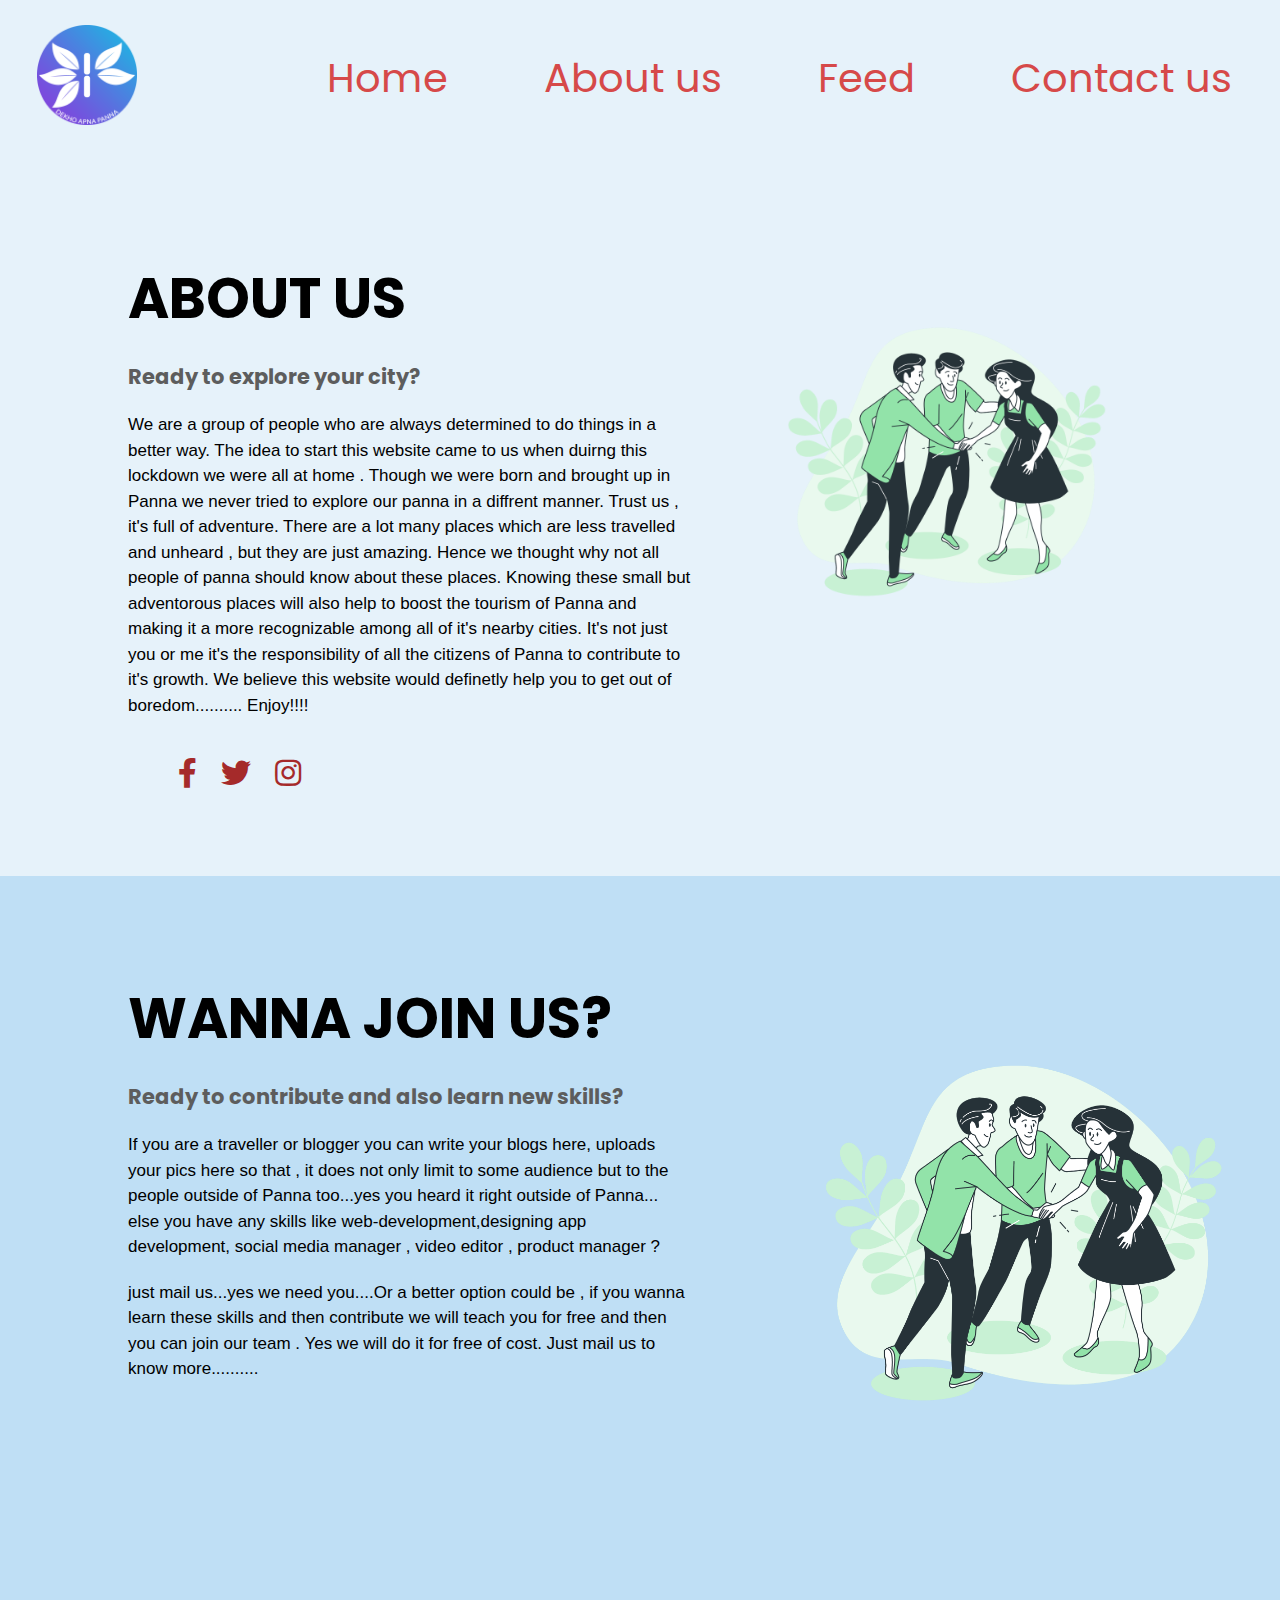
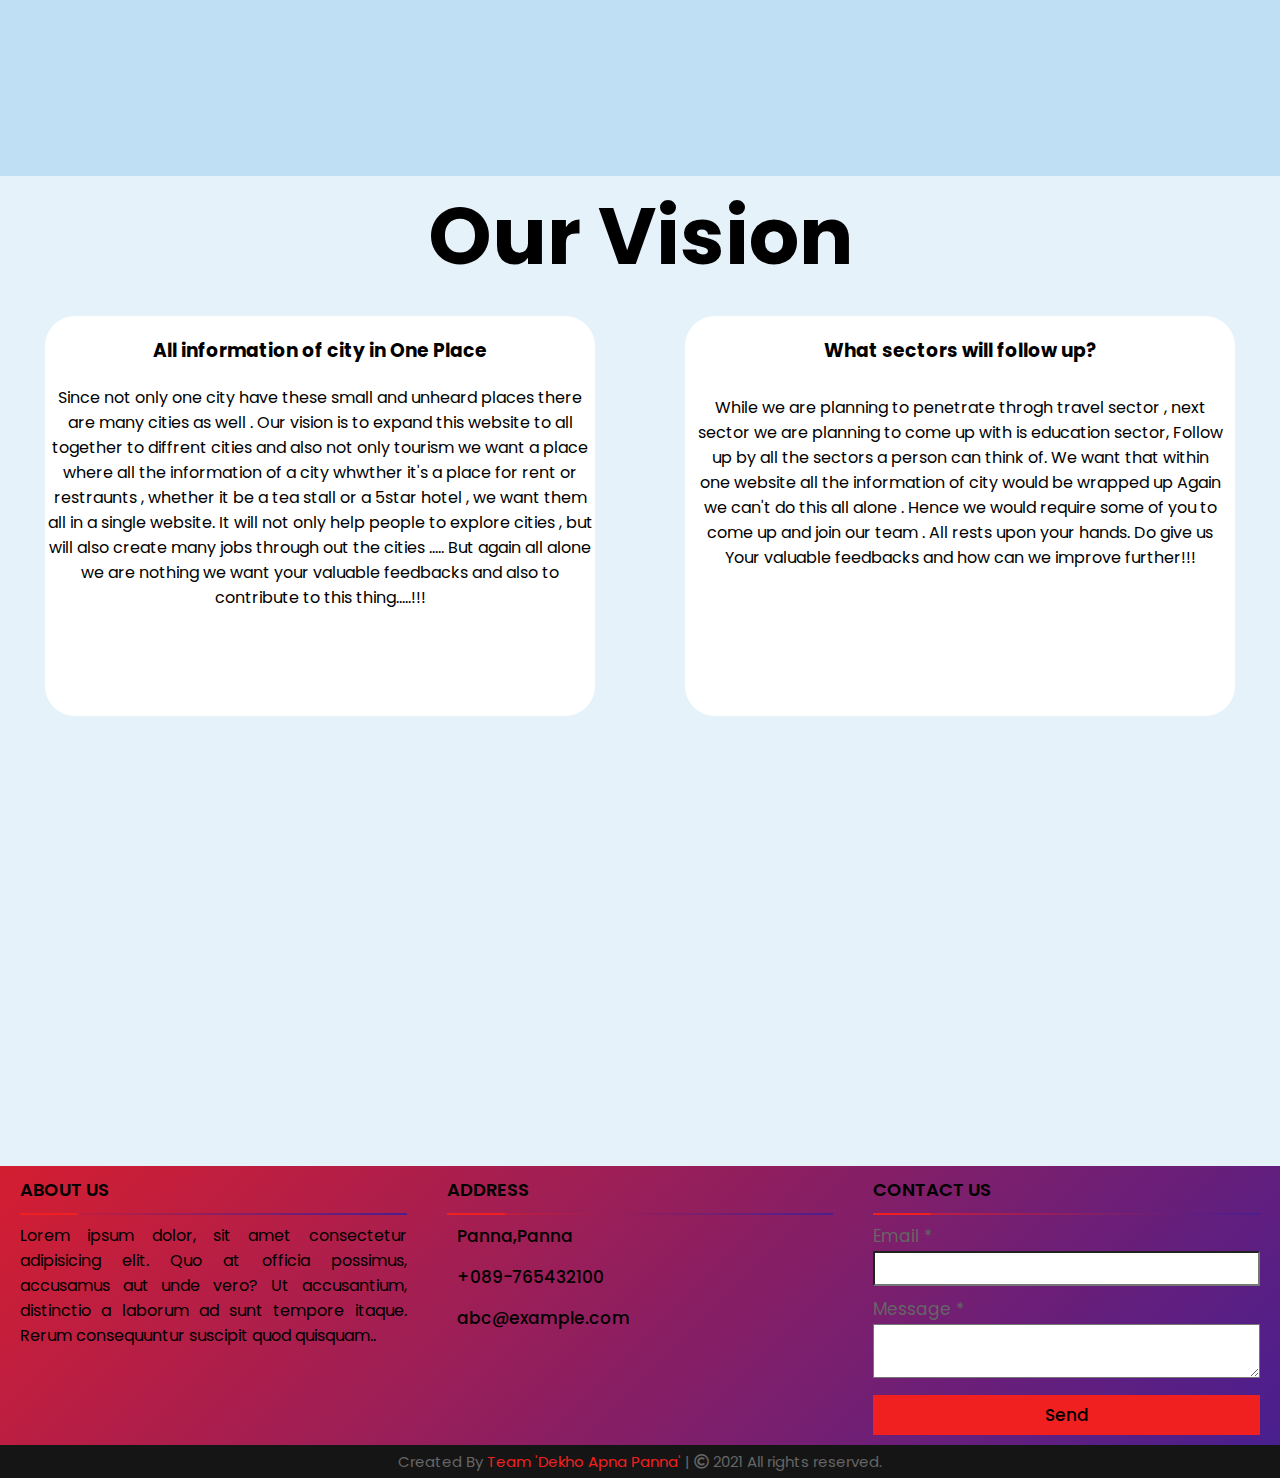
==== knowus.html @ c747f593 "Add files via upload" ====
<!DOCTYPE html>
<html lang="en">

<head>
    <meta charset="UTF-8">
    <meta http-equiv="X-UA-Compatible" content="IE=edge">
    <meta name="viewport" content="width=device-width, initial-scale=1.0">
    <title>About Us</title>
    <link rel="stylesheet" href="https://pro.fontawesome.com/releases/v5.10.0/css/all.css" </head>

    <link rel="stylesheet" href="AboutUs.css">

    <style>
        .navbar {
            display: flex;
            justify-content: space-between;
            align-items: center;
            background-color: #E6F2FA;
        }



        .logo {
            font-size: 1.5rem;
            margin: .5 rem;
        }

        .navbar-links ul {
            margin: 0;
            padding: 0;
            display: flex;

        }

        .navbar-links li {
            list-style: none;
        }

        .navbar-links li a {
            text-decoration: none;
            color: rgb(214, 73, 73);
            padding: 3rem;
            display: block;
            font-size: 2.5rem;

        }

        .navbar-links li a:hover {
            text-decoration: underline;
            color: rgb(7, 66, 60);


        }











        #logo {
            margin: 10px 34px;



        }

        #logo img {
            height: 62px;
            margin: 1px 3px;

        }


        .toggle-button {
            position: absolute;
            top: 0.75rem;
            right: 1rem;
            display: none;
            flex-direction: column;
            justify-content: space-between;
            width: 30px;
            height: 21px;

        }

        .toggle-button .bar {
            height: 3px;
            width: 100%;
            background-color: rgb(17, 16, 16);
            border-radius: 10px;

        }

        @media(max-width: 970px) {
            .toggle-button {
                display: flex;
            }

            .navbar-links {
                display: none;
                width: 100%;

            }

            .navbar {
                flex-direction: column;
                align-items: flex-start;

            }

            .navbar-links ul {
                width: 100%;
                flex-direction: column;

            }

            .navbar-links li {
                text-align: center;
                padding: .5rem 1rem;
            }

            .navbar-links.active {
                display: flex;
            }

        }

        #logo img {
            height: 100px;
            width: 100px;
            /* overflow: visible; */

        }



        .class img {
            height: 100px;
            width: 200px;
        }

        .content1 {
            position: relative;
            margin: 130px auto;
            text-align: center;
            padding: 0 20px;
            top: 1rem;
        }

        .content1 .text {
            font-size: 2.5rem;
            font-weight: 600;
            color: #202020;
        }

        .content1 .p {
            font-size: 2.1875rem;
            font-weight: 600;
            color: #202020;
        }

        footer {
            position: relative;
            top: 0rem;

            width: 100%;
            background: rgb(146, 146, 235)
        }

        .main-content {
            display: flex;
        }

        .main-content .box {
            flex-basis: 50%;
            padding: 10px 20px;
        }

        .box h2 {
            font-size: 1.125rem;
            font-weight: 600;
            text-transform: uppercase;
        }

        .box .content {
            margin: 20px 0 0 0;
            position: relative;
        }

        .box .content:before {
            position: absolute;
            content: '';
            top: -10px;
            height: 2px;
            width: 100%;
            background: linear-gradient(135deg, #d41e31, #491f8f);
        }

        .box .content:after {
            position: absolute;
            content: '';
            height: 2px;
            width: 15%;
            background: #f12020;
            top: -10px;
        }

        .left .content p {
            text-align: justify;
        }

        .left .content .social {
            margin: 20px 0 0 0;
        }

        .left .content .social a {
            padding: 0 2px;
        }

        .left .content .social a span {
            height: 40px;
            width: 40px;
            background: linear-gradient(135deg, #d41e31, #491f8f);
            line-height: 40px;
            text-align: center;
            font-size: 18px;
            border-radius: 5px;
            transition: 0.3s;
        }

        .left .content .social a span:hover {
            background: #f12020;
        }

        .center .content .fas {
            font-size: 1.4375rem;
            background: linear-gradient(135deg, #d41e31, #491f8f);
            height: 45px;
            width: 45px;
            line-height: 45px;
            text-align: center;
            border-radius: 50%;
            transition: 0.3s;
            cursor: pointer;
        }

        .center .content .fas:hover {
            background: #f12020;
        }

        .center .content .text {
            font-size: 1.0625rem;
            font-weight: 500;
            padding-left: 10px;
        }

        .center .content .phone {
            margin: 15px 0;
        }

        .right form .text {
            font-size: 1.0625rem;
            margin-bottom: 2px;
            color: #656565;
        }

        .right form .msg {
            margin-top: 10px;
        }

        .right form input,
        .right form textarea {
            width: 100%;
            font-size: 1.0625rem;
            background: #fff;
            padding-left: 10px;
            background: #fff
        }

        .right form input:focus,
        .right form textarea:focus {
            outline-color: #3498db;
        }

        .right form input {
            height: 35px;
        }

        .right form .btn {
            margin-top: 10px;
        }

        .right form .btn button {
            height: 40px;
            width: 100%;
            border: none;
            outline: none;
            background: #f12020;
            font-size: 1.0625rem;
            font-weight: 500;
            cursor: pointer;
            transition: .3s;
        }

        .right form .btn button:hover {
            background: rgb(145, 132, 132);
        }

        .bottom center {
            padding: 5px;
            font-size: 0.9375rem;
            background: #151515;
        }

        .bottom center span {
            color: #656565;
        }

        .bottom center a {
            color: #f12020;
            text-decoration: none;
        }

        .bottom center a:hover {
            text-decoration: underline;
        }

        @media screen and (max-width: 900px) {
            footer {
                position: relative;
                bottom: 0px;
            }

            .main-content {
                flex-wrap: wrap;
                flex-direction: column;
            }

            .main-content .box {
                margin: 5px 0;
            }
        }
    </style>


<body>


    <nav class="navbar">
        <div id="logo">
            <img src="Logofinal.png" alt="">
        </div>
        <a href="#" class="toggle-button">
            <span class="bar">

            </span><span class="bar"></span><span class="bar"></span>
        </a>
        <div class="navbar-links">
            <ul>
                <li><a href="index.html">Home</a></li>
                <li><a href="knowus.html">About us</a></li>
                <li><a href="#">Feed</a></li>
                <li><a href="responsivecontactus.html">Contact us</a></li>
            </ul>
        </div>
    </nav>






    <div class="section">
        <div class="container">
            <div class="content-section">
                <div class="title">
                    <h1>About Us</h1>
                </div>
                <div class="content">
                    <h3>Ready to explore your city?</h3>
                    <p> We are a group of people who are always determined to do things in a better way. The idea to
                        start this
                        website came to us when duirng this lockdown we were all at home . Though we were born and
                        brought up
                        in Panna we never tried to explore our panna in a diffrent manner. Trust us , it's full of
                        adventure. There are
                        a lot many places which are less travelled and unheard , but they are just amazing. Hence we
                        thought why not
                        all people of panna should know about these places. Knowing these small but adventorous places
                        will also help
                        to boost the tourism of Panna and making it a more recognizable among all of it's nearby cities.
                        It's not just you
                        or me it's the responsibility of all the citizens of Panna to contribute to it's growth. We
                        believe this website
                        would definetly help you to get out of boredom.......... Enjoy!!!!
                    </p>
                    <!-- <div class="button">
                        <a href="#">Read More</a>
                    </div> -->

                </div>
                <div class="social">
                    <a href="#"><i class="fab fa-facebook-f"></i></a>
                    <a href="#"><i class="fab fa-twitter"></i></a>
                    <a href="#"><i class="fab fa-instagram"></i></a>

                </div>
            </div>
            <div class="image-section">
                <img src="Together-bro.png" alt="">
            </div>
        </div>
    </div>

    <div class="section2">
        <div class="container2">
            <div class="content-section2">
                <div class="title2">
                    <h1>Wanna join us?</h1>
                </div>
                <div class="content2">
                    <h3>Ready to contribute and also learn new skills?</h3>
                    <p> If you are a traveller or blogger you can write your blogs here, uploads your pics here so that
                        ,
                        it does not only limit to some audience
                        but to the people outside of Panna too...yes you heard it right outside of Panna... else you
                        have any skills like web-development,designing
                        app development, social media manager , video editor , product manager ?</p>



                    <p>
                        just mail us...yes we
                        need you....Or a better option could be , if you wanna learn these skills and then contribute we
                        will teach you for free and then you can join our team . Yes we will do it for free of cost.
                        Just mail us
                        to know more..........
                    </p>


                </div>

            </div>
        </div>
        <div class="image-section2">
            <img src="Together-bro.png" alt="">
        </div>
    </div>
    </div>

    <div class="section3">
        <div class="heading3">
            <h1>Our Vision</h1>
        </div>

        <div class="content3">
            <div class="box1">
                <h3>All information of city in One Place</h3>
                <p>Since not only one city have these small and unheard places there are many cities as well . Our
                    vision is to expand this website
                    to all together to diffrent cities and also not only tourism we want a place where all the
                    information of a city whwther it's a place for
                    rent or restraunts , whether it be a tea stall or a 5star hotel , we want them all in a single
                    website. It will not only help
                    people to explore cities , but will also create many jobs through out the cities ..... But again all
                    alone we are nothing we
                    want your valuable feedbacks and also to contribute to this thing.....!!! </p>
                <!-- <div class="button3">
                    <a href="#">Read More</a>
                </div> -->

            </div>

            <div class="box2">
                <h3>What sectors will follow up?</h3>
                <p>While we are planning to penetrate throgh travel sector , next sector we are planning to come up with
                    is education sector,
                    Follow up by all the sectors a person can think of. We want that within one website all the
                    information of city would be wrapped up
                    Again we can't do this all alone . Hence we would require some of you to come up and join our team .
                    All rests upon your hands. Do give us
                    Your valuable feedbacks and how can we improve further!!! </p>
                <!-- <div class="button4">
                    <a href="#">Read More</a>
                </div> -->

            </div>

        </div>
    </div>




    <footer>
        <div class="main-content">
            <div class="left box">
                <h2>About us</h2>
                <div class="content">
                    <p>Lorem ipsum dolor, sit amet consectetur adipisicing elit. Quo at officia possimus, accusamus
                        aut
                        unde vero? Ut accusantium, distinctio a laborum ad sunt tempore itaque. Rerum consequuntur
                        suscipit quod quisquam..</p>
                    <!-- <div class="social">
                    <a href="https://facebook.com/coding.np"><span class="fab fa-facebook-f"></span></a>
                    <a href="#"><span class="fab fa-twitter"></span></a>
                    <a href="https://instagram.com/coding.np"><span class="fab fa-instagram"></span></a>
                    <a href="https://youtube.com/c/codingnepal"><span class="fab fa-youtube"></span></a>
                </div> -->
                </div>
            </div>

            <div class="center box">
                <h2>Address</h2>
                <div class="content">
                    <div class="place">
                        <!-- <span class="fas fa-map-marker-alt"></span> -->
                        <span class="text">Panna,Panna</span>
                    </div>
                    <div class="phone">
                        <!-- <span class="fas fa-phone-alt"></span> -->
                        <span class="text">+089-765432100</span>
                    </div>
                    <div class="email">
                        <!-- <span class="fas fa-envelope"></span> -->
                        <span class="text">abc@example.com</span>
                    </div>
                </div>
            </div>

            <div class="right box">
                <h2>Contact us</h2>
                <div class="content">
                    <form action="#">
                        <div class="email">
                            <div class="text">Email *</div>
                            <input type="email" required>
                        </div>
                        <div class="msg">
                            <div class="text">Message *</div>
                            <textarea rows="2" cols="25" required></textarea>
                        </div>
                        <div class="btn">
                            <button type="submit">Send</button>
                        </div>
                    </form>
                </div>
            </div>
        </div>
        <div class="bottom">
            <center>
                <span class="credit">Created By <a href="https://www.codingnepalweb.com">Team 'Dekho Apna Panna'</a>
                    | </span>
                <span class="far fa-copyright"></span><span> 2021 All rights reserved.</span>
            </center>
        </div>
    </footer>














</body>


<script>
    const toggleButton = document.getElementsByClassName('toggle-button')[0]
    const navbarlinks = document.getElementsByClassName('navbar-links')[0]
    console.log('navbarlinks');
    console.log('toggleButton');

    toggleButton.addEventListener('click', () => {
        navbarlinks.classList.toggle('active')
        console.log("hello");
    })

</script>

</html>
---- AboutUs.css ----
@import url('https://fonts.googleapis.com/css?family=Poppins:400,500,600,700&display=swap');

* {
    margin     : 0;
    padding    : 0;
    box-sizing : border-box;
    font-family: 'Poppins', sans-serif;

}

body {
    overflow-x: hidden;
}

.section {
    width           : 100%;
    min-height      : 80vh;
    background-color: #E6F2FA;

}

.container {
    width      : 80%;
    display    : block;
    margin     : auto;
    padding-top: 100px;

}

.content-section {
    float: left;
    width: 55%;

}

.image-section {
    float: right;
    width: 40%;

}

.image-section img {
    width : 100%;
    height: auto;
}

.content-section .title {
    text-transform: uppercase;
    font-size     : 28px;

}

.content-section .content h3 {
    margin-top: 20px;
    color     : #5d5d5d;
    font-size : 21px;


}

.content-section .content p {
    margin-top : 20px;
    font-family: sans-serif;
    font-size  : 17px;
    line-height: 1.5;

}

.content-section .content .button {
    margin-top: 40px;
}

.content-section .content .button a {
    background-color: #3d3d3d;
    padding         : 12px 40px;
    text-decoration : none;
    color           : #fff;
    font-size       : 25px;
    letter-spacing  : 1.5px;

}

.content-section .content .button a:hover {
    background-color: #a52a2a;
    color           : #fff;

}

.content-section .social {
    margin: 40px 40px;
}

.content-section .social i {
    color    : #a52a2a;
    font-size: 30px;
    padding  : 0px 10px;

}

.content-section .social i:hover {
    color: #3d3d3d;

}

.section2 {
    width           : 100%;
    min-height      : 100vh;
    background-color: #bfdff5;

}

.container2 {
    width      : 80%;
    display    : block;
    margin     : auto;
    padding-top: 100px;

}

.content-section2 {
    float: left;
    width: 55%;

}

.image-section2 {
    float: right;
    width: 40%;

}

.image-section2 img {
    width : 100%;
    height: auto;
}

.content-section2 .title2 {
    text-transform: uppercase;
    font-size     : 28px;

}

.content-section2 .content2 h3 {
    margin-top: 20px;
    color     : #5d5d5d;
    font-size : 21px;


}

.content-section2 .content2 p {
    margin-top : 20px;
    font-family: sans-serif;
    font-size  : 17px;
    line-height: 1.5;

}

.content-section2 .content2 .button2 {
    margin-top: 40px;
}

.content-section2 .content2 .button2 a {
    background-color: #3d3d3d;
    padding         : 12px 40px;
    text-decoration : none;
    color           : #fff;
    font-size       : 25px;
    letter-spacing  : 1.5px;

}

.content-section2 .content2 .button2 a:hover {
    background-color: #a52a2a;
    color           : #fff;

}

.content-section2 .social2 {
    margin: 40px 40px;
}

.content-section2 .social2 i {
    color    : #a52a2a;
    font-size: 30px;
    padding  : 0px 10px;

}

.content-section2 .social2 i:hover {
    color: #3d3d3d;

}

.content2 .bold {
    font-weight: bold;
    color      : rgb(209, 8, 8);
}


.section3 {
    width: 100%;

    min-height      : 110vh;
    background-color: #E6F2FA;

}

.section3 .heading3 {
    display        : flex;
    font-size      : 2.5rem;
    text-align     : center;
    justify-content: center;

}

.content3 {
    height         : 35rem;
    width          : 100%;
    /* border      : 3px solid black; */
    display        : flex;
    justify-content: space-around;
    flex-wrap      : wrap;
    transition     : all 0.2 linear;
}

.box1 {
    height          : 400px;
    width           : 550px;
    border-radius   : 30px;
    background-color: #fff;
    text-align      : center;
    justify-content : center;
    margin-top      : 20px;

}

.box1 h3 {
    margin-top : 20px;
    font-weight: bold;
}

.box1 p {
    margin-top: 20px;
}

.box2 {
    height          : 400px;
    width           : 550px;
    border-radius   : 30px;
    background-color: #fff;
    text-align      : center;
    justify-content : center;
    margin-top      : 20px;


}

.box2 h3 {
    margin-top : 20px;
    font-weight: bold;

}

.box2 p {
    margin-top  : 30px;
    margin-left : 10px;
    margin-right: 10px;
}

.content-section .content .button {
    margin-top: 40px;
}

.content3 .box1 .button3 a {
    background-color: #0946a1;
    padding         : 12px 40px;
    text-decoration : none;
    color           : #fff;
    font-size       : 15px;
    letter-spacing  : 1.5px;
    position        : relative;
    top             : 40px;
    border-radius   : 10px;

}

.content3 .box1 .button3 a:hover {
    background-color: #700202;
    color           : #fff;

}



.content3 .box2 .button4 a {
    background-color: #0946a1;
    padding         : 12px 40px;
    text-decoration : none;
    color           : #fff;
    font-size       : 15px;
    letter-spacing  : 1.5px;
    position        : relative;
    top             : 40px;
    border-radius   : 10px;

}

.content3 .box2 .button4 a:hover {
    background-color: #700202;
    color           : #fff;

}











@media (max-width: 1268px) {
    .container {
        width      : 80%;
        display    : block;
        margin     : auto;
        padding-top: 50x;

    }

    .content-section {
        float  : none;
        width  : 100%;
        display: block;
        margin : auto;

    }

    .image-section {
        float: none;
        width: 100%;


    }

    .image-section img {
        width  : 100%;
        height : auto;
        display: block;
        margin : auto;

    }

    .content-section .title {
        text-align: center;
        font-size : 19px;

    }

    .content-section .content .button {
        text-align: center;


    }

    .content-section .content .button a {
        padding: 9px 30px;

    }

    .content-section .social {
        text-align: center;
    }

    .container2 {
        width      : 80%;
        display    : block;
        margin     : auto;
        padding-top: 50x;

    }

    .content-section2 {
        float  : none;
        width  : 100%;
        display: block;
        margin : auto;

    }

    .image-section2 {
        float: none;
        width: 100%;


    }

    .image-section2 img {
        width  : 100%;
        height : auto;
        display: block;
        margin : auto;

    }

    .content-section2 .title2 {
        text-align: center;
        font-size : 19px;

    }

    .content-section2 .content2 .button2 {
        text-align: center;


    }

    .content-section2 .content2 .button2 a {
        padding: 9px 30px;

    }

    .content-section2 .social2 {
        text-align: center;
    }

    .section3 {
    min-height: 180vh;
    }

}

@media (max-width: 558px) {
    .section3 .heading3 {
        font-size: 2rem;
    }

    .section3 .box1 {
        width: 480px;
    }

    .section3 .box2 {
        width: 480px;
    }



}

@media(max-width: 430px) {
    .section3 .box1 {
        min-height: 450px;
    }

    .section3 .box2 {
        min-height: 450px;
    }

    .section3 {
        min-height: 190vh;
    }

    .section3 .heading3 {
        font-size: 1.5rem;
    }

}

@media(max-width: 400px) {
    .section3 .box2 {
        min-height: 500px;
    }

}

@media(max-width: 363px) {
    .section3 .box1 {
        min-height: 500px;
    }

}

@media(max-width: 336px) {
    .section3 .box2 {
        min-height: 600px;
    }

}

@media(max-width: 326px) {
    .section3 .box1 {
        min-height: 600px;
    }

}


@media(max-width: 293px) {
    .section3 .box2 {
        min-height: 700px;
    }

}

@media(max-width: 260px) {
    .section3 .box1 {
        min-height: 800px;
    }

    .section3 .box2 {
        min-height: 800px;
    }


}


@media(max-width: 1090px) {
    .footer {
        position: relative;
        top     : 40rem;

    }

}


@media(max-width: 435px) {

    .footer {
        position: relative;
        top     : 40rem;

    }

}

@media(max-width: 329px) {

    .footer {
        position: relative;
        top     : 50rem;

    }

}

@media(max-width: 260px) {

    .footer {
        position: relative;
        top     : 70rem;

    }

}

.main-content{
    background   : linear-gradient(135deg, #d41e31, #491f8f);
}
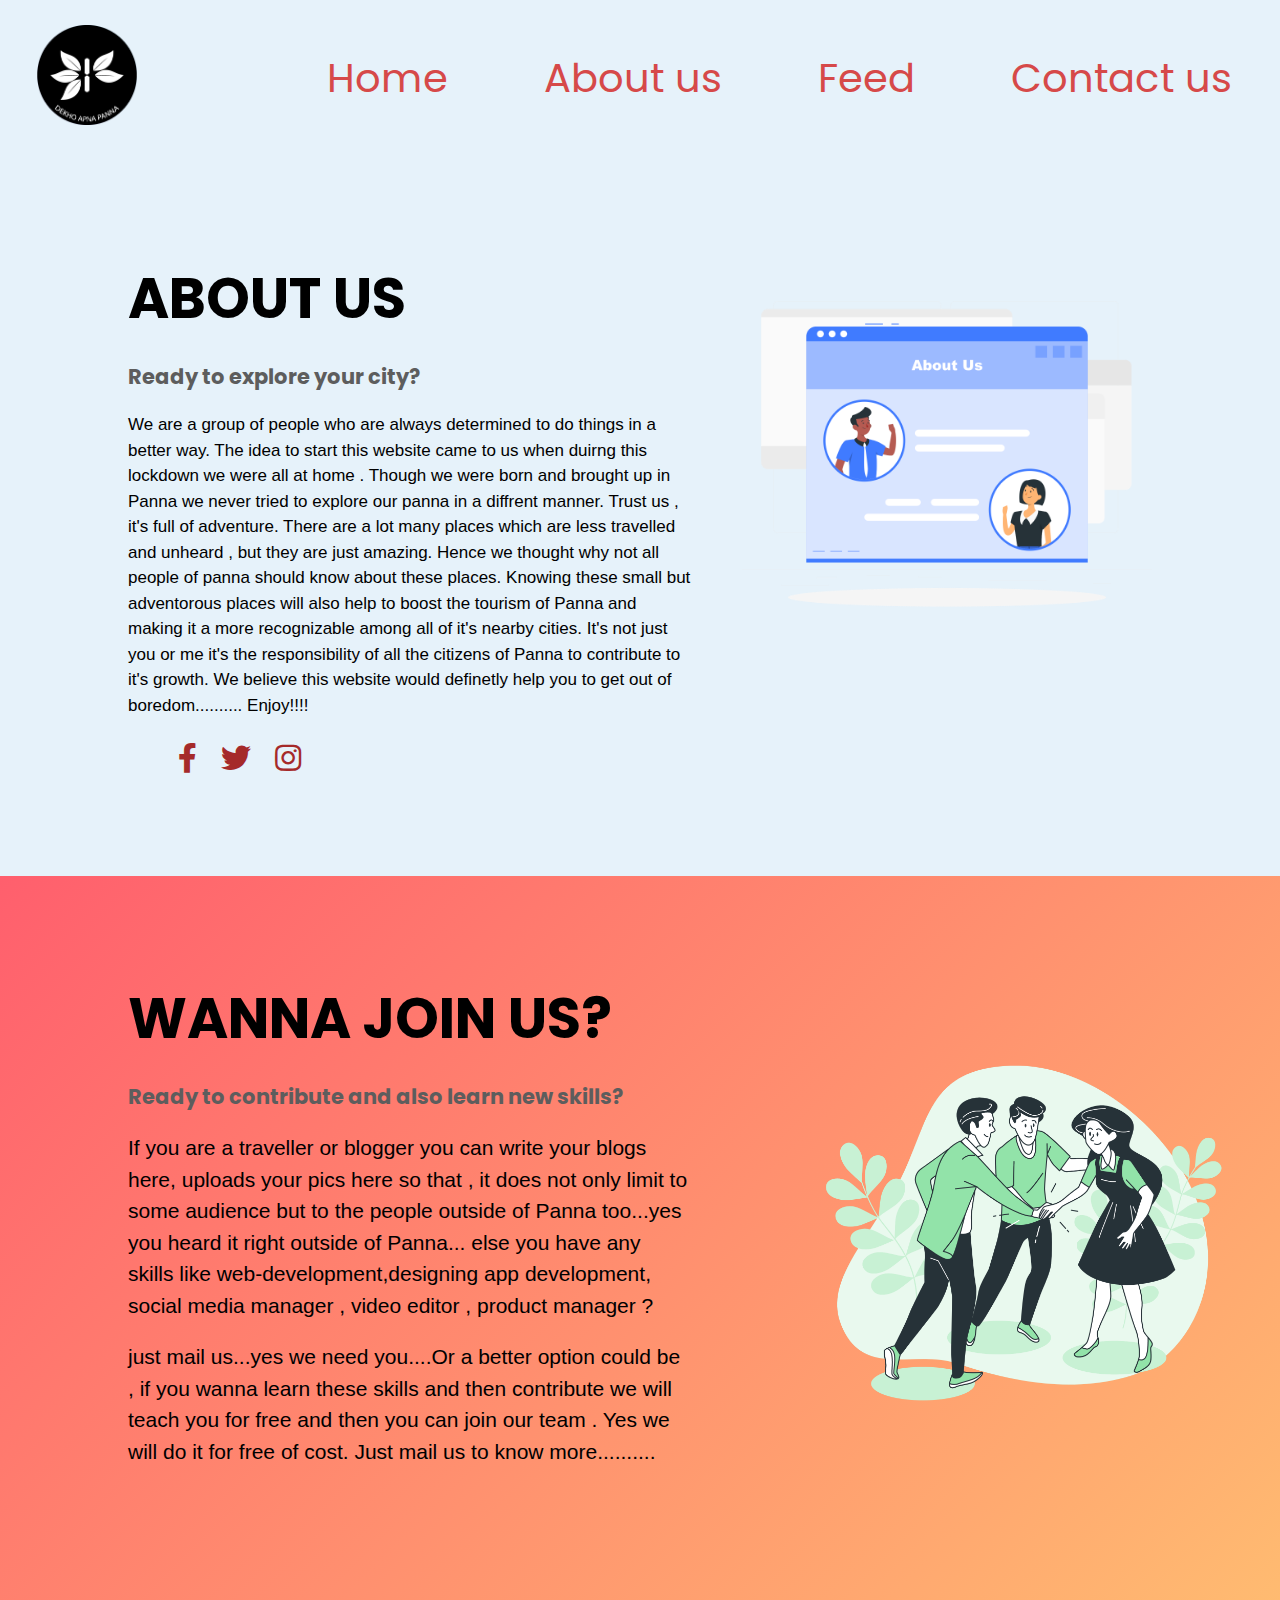
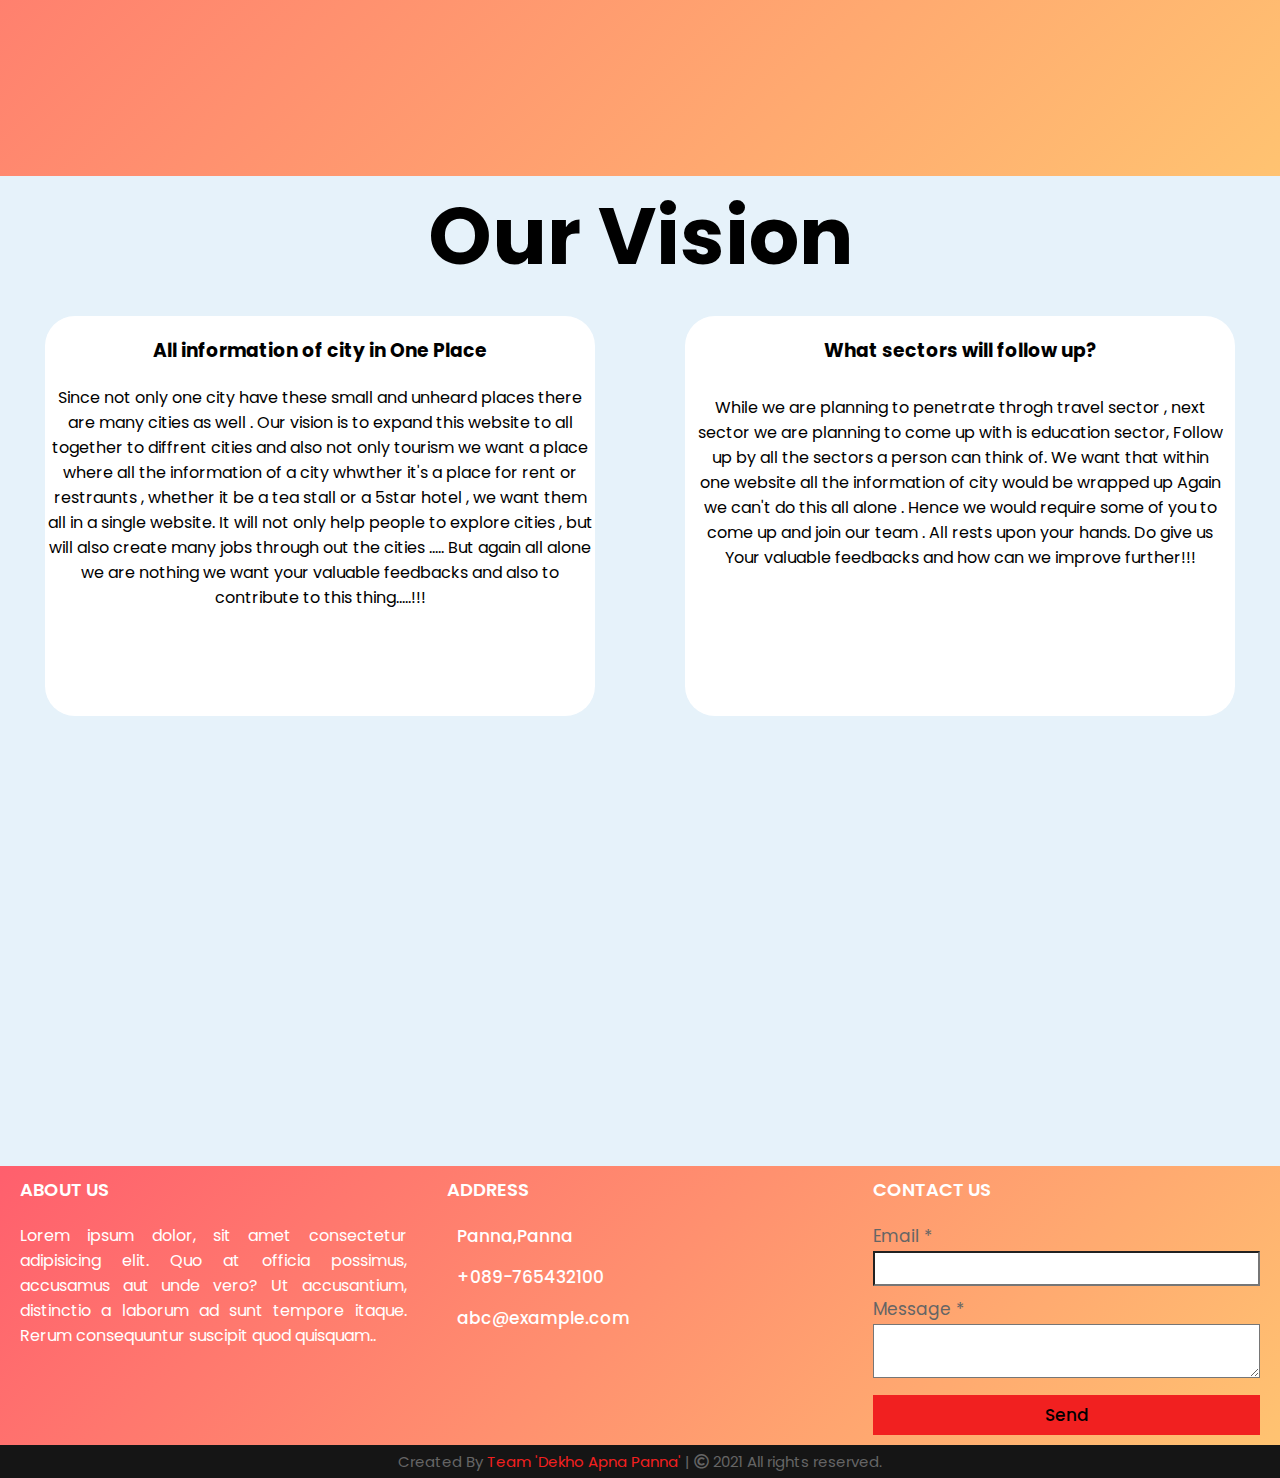
==== commit 7b728011: "Add files via upload" ====
--- a/knowus.html
+++ b/knowus.html
@@ -192,23 +192,23 @@
             position: relative;
         }
 
-        .box .content:before {
+        /* .box .content:before {
             position: absolute;
             content: '';
             top: -10px;
             height: 2px;
             width: 100%;
             background: linear-gradient(135deg, #d41e31, #491f8f);
-        }
-
-        .box .content:after {
+        } */
+
+        /* .box .content:after {
             position: absolute;
             content: '';
             height: 2px;
             width: 15%;
             background: #f12020;
             top: -10px;
-        }
+        } */
 
         .left .content p {
             text-align: justify;
@@ -353,7 +353,7 @@
 
     <nav class="navbar">
         <div id="logo">
-            <img src="Logofinal.png" alt="">
+            <img src="logo1.png" alt="">
         </div>
         <a href="#" class="toggle-button">
             <span class="bar">
@@ -412,7 +412,7 @@
                 </div>
             </div>
             <div class="image-section">
-                <img src="Together-bro.png" alt="">
+                <img src="aboutus.png" alt="">
             </div>
         </div>
     </div>
--- a/AboutUs.css
+++ b/AboutUs.css
@@ -87,7 +87,7 @@
 }
 
 .content-section .social {
-    margin: 40px 40px;
+    margin: 25px 40px;
 }
 
 .content-section .social i {
@@ -105,7 +105,8 @@
 .section2 {
     width           : 100%;
     min-height      : 100vh;
-    background-color: #bfdff5;
+    /* background-color: #bfdff5; */
+    background: linear-gradient(135deg, #FF5F6D, #FFC371);
 
 }
 
@@ -151,7 +152,7 @@
 .content-section2 .content2 p {
     margin-top : 20px;
     font-family: sans-serif;
-    font-size  : 17px;
+    font-size  : 21px;
     line-height: 1.5;
 
 }
@@ -559,5 +560,7 @@
 }
 
 .main-content{
-    background   : linear-gradient(135deg, #d41e31, #491f8f);
-}
+    color: white;
+    background: linear-gradient(135deg, #FF5F6D, #FFC371);
+        
+}
